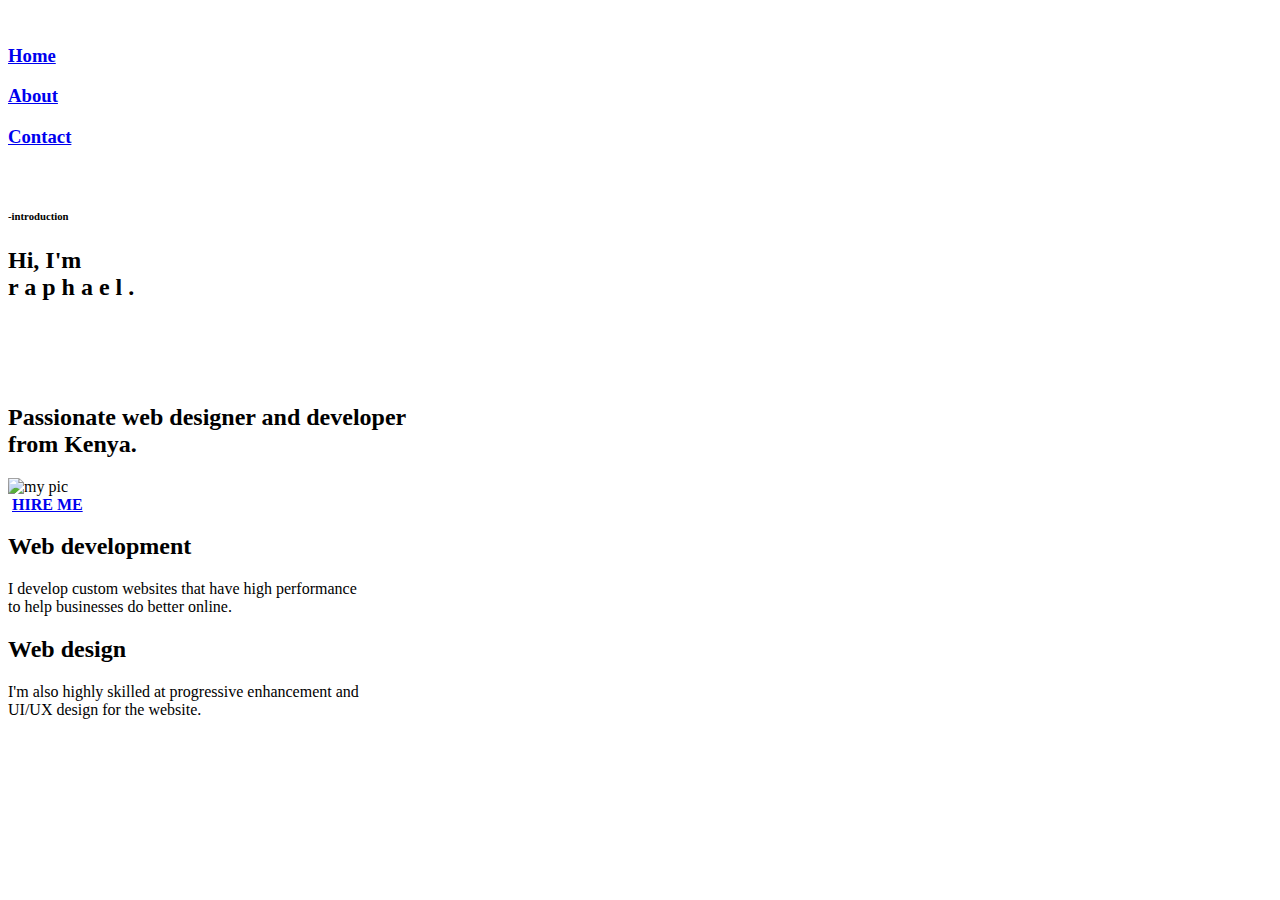
==== index.html @ 59547305 "Add files via upload" ====
<!DOCTYPE html>
<html lang="en" dir="ltr">

<head>
  <meta charset="utf-8">
  <title>Raphael's website</title>
</head>
<link rel="stylesheet" href="css/styles.css">
<body>
  <img class="star2" src="images/1660732388254-removebg-preview.png" alt="" >
  <img class="star" src="images/1660732388254-removebg-preview.png" alt="" >
    <nav>
      <h3><a class="anav" href="index.html">Home</a></h3>
      <h3><a class="anav" href="about.html">About</a></h3>
      <h3><a class="anav" href="contact-me.html">Contact</a></h3>
    </nav>
    <img class="star" src="images/1660732388254-removebg-preview.png" alt="" >
    <div class="is-me">
      <h6>-introduction</h6>
      <h2>Hi, I'm
        <div class="raphael">
          <span style="--i:1">r</span>
          <span style="--i:2">a</span>
          <span style="--i:3">p</span>
          <span style="--i:4">h</span>
          <span style="--i:5">a</span>
          <span style="--i:6">e</span>
          <span style="--i:7">l</span>
          <span style="--i:8">.</span>
        </div>
        <img class="star" src="images/1660732388254-removebg-preview.png" alt="" > 
      </h2>
      <br>
      <br>
      <h2>Passionate web designer and developer <br> from Kenya.</h2>
      <img src="images/Screenshot_20220827-151529-removebg-preview.png" alt="my pic"><br>
      <img class="star" src="images/1660732388254-removebg-preview.png" alt="" >
     <a class="con" href="contact-me.html"><b>HIRE ME</b></a><br>
    </div>
      <div class="skills">
        <h2 class="web">Web development</h2>
        <p>I develop custom websites that have high performance <br> to help businesses do better online.</p>
      </div>
      <div class="skilln">
        <h2 class="web">Web design</h2>
        <p>I'm also highly skilled at progressive enhancement and <br> UI/UX design for the website.</p>
      </div>
      <img class="star" src="images/1660732388254-removebg-preview.png" alt="" >
      <img class="star2" src="images/1660732388254-removebg-preview.png" alt="" >
</body>

</html>
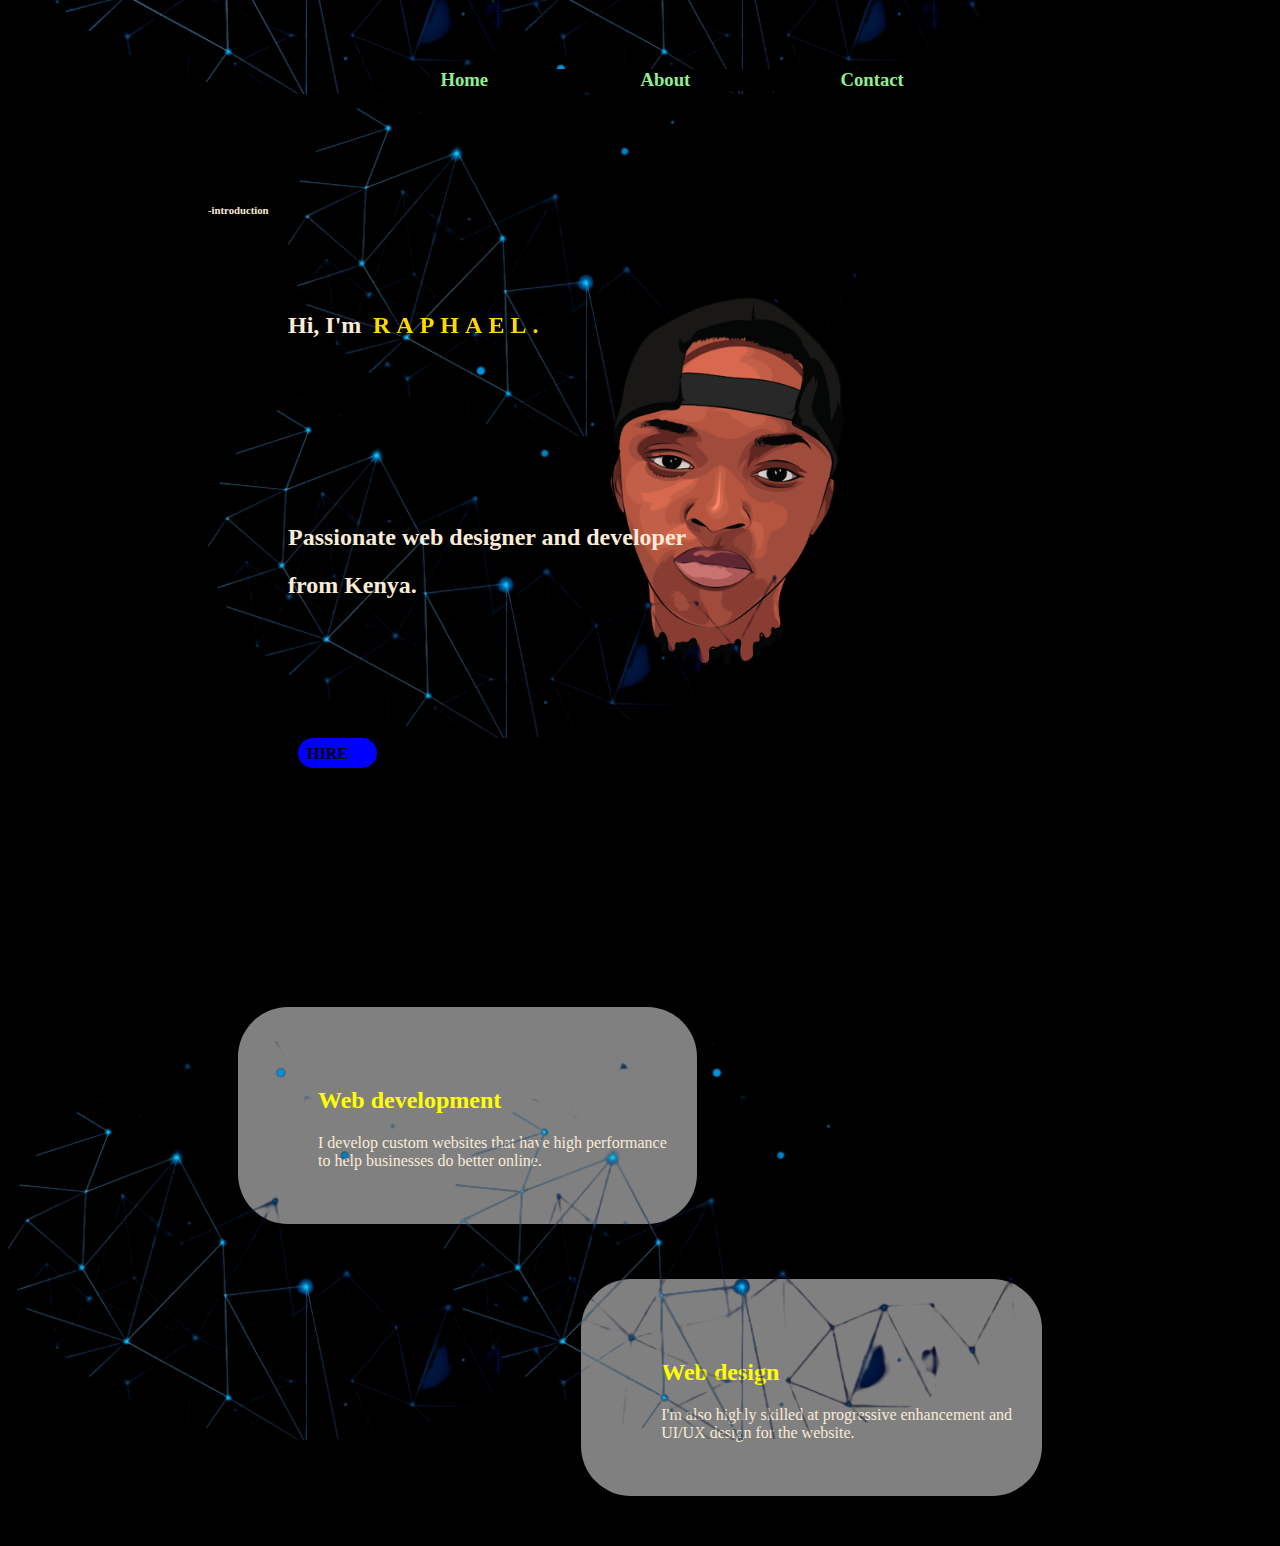
==== commit 9fec10ce: "Update index.html" ====
--- a/index.html
+++ b/index.html
@@ -5,16 +5,16 @@
   <meta charset="utf-8">
   <title>Raphael's website</title>
 </head>
-<link rel="stylesheet" href="css/styles.css">
+<link rel="stylesheet" href="styles.css">
 <body>
-  <img class="star2" src="images/1660732388254-removebg-preview.png" alt="" >
-  <img class="star" src="images/1660732388254-removebg-preview.png" alt="" >
+  <img class="star2" src="1660732388254-removebg-preview.png" alt="" >
+  <img class="star" src="1660732388254-removebg-preview.png" alt="" >
     <nav>
       <h3><a class="anav" href="index.html">Home</a></h3>
       <h3><a class="anav" href="about.html">About</a></h3>
       <h3><a class="anav" href="contact-me.html">Contact</a></h3>
     </nav>
-    <img class="star" src="images/1660732388254-removebg-preview.png" alt="" >
+    <img class="star" src="1660732388254-removebg-preview.png" alt="" >
     <div class="is-me">
       <h6>-introduction</h6>
       <h2>Hi, I'm
@@ -28,13 +28,13 @@
           <span style="--i:7">l</span>
           <span style="--i:8">.</span>
         </div>
-        <img class="star" src="images/1660732388254-removebg-preview.png" alt="" > 
+        <img class="star" src="1660732388254-removebg-preview.png" alt="" > 
       </h2>
       <br>
       <br>
       <h2>Passionate web designer and developer <br> from Kenya.</h2>
-      <img src="images/Screenshot_20220827-151529-removebg-preview.png" alt="my pic"><br>
-      <img class="star" src="images/1660732388254-removebg-preview.png" alt="" >
+      <img src="Screenshot_20220827-151529-removebg-preview.png" alt="my pic"><br>
+      <img class="star" src="1660732388254-removebg-preview.png" alt="" >
      <a class="con" href="contact-me.html"><b>HIRE ME</b></a><br>
     </div>
       <div class="skills">
@@ -45,8 +45,8 @@
         <h2 class="web">Web design</h2>
         <p>I'm also highly skilled at progressive enhancement and <br> UI/UX design for the website.</p>
       </div>
-      <img class="star" src="images/1660732388254-removebg-preview.png" alt="" >
-      <img class="star2" src="images/1660732388254-removebg-preview.png" alt="" >
+      <img class="star" src="1660732388254-removebg-preview.png" alt="" >
+      <img class="star2" src="1660732388254-removebg-preview.png" alt="" >
 </body>
 
-</html>+</html>
--- a/styles.css
+++ b/styles.css
@@ -0,0 +1,143 @@
+body {
+  background-color: black;
+  color:antiquewhite;
+  font-family: Cambria, Cochin, Georgia, Times, 'Times New Roman', serif;
+}
+nav {
+  display:flex;
+  position: fixed;
+  margin: -150px auto 10px 33%;
+}
+p{margin-left: 80px;}
+h1{margin-left: 80px;}
+h2 {
+  margin-left: 80px;
+  margin-top: 80px;
+}
+
+h3 {
+  color: #66BFBF;
+  background-color: ghostwhite;
+  width: 200px;
+}
+
+h4 {
+  margin-left: 80px;
+}
+
+input {
+  background-color:antiquewhite;
+}
+
+textarea {
+  background-color: antiquewhite;
+}
+
+#submit {
+  background-color: grey;
+}
+#let {
+  color:black;
+  display: inline-block;
+  background-color:rgb(244, 162, 10);
+  text-decoration: none;
+  border-radius: 50px;
+  width: 200px;
+  padding-left: 10px;
+}
+
+.is-me {
+  margin: 200px;
+  line-height: 2;
+}
+
+.about {
+  margin: 200px;
+  color: black;
+  background-color:rgb(75, 74, 74);
+  border-radius: 50px;
+  padding: 2%;
+}
+.web{
+  color: yellow;
+}
+.skills{
+  float: left;
+  background-color: grey;
+  margin:5px 50px 50px 230px;
+  border-radius: 50px;
+  padding:0 30px 3% 0;
+}
+.skilln{
+  float: right;
+  background-color: grey;
+  margin:5px 230px 50px 20px;
+  border-radius: 50px;
+  padding:0 30px 3% 0;
+}
+.contact {
+  margin: 200px 200px 200px 400px;
+}
+.star{
+  float: left;
+}
+.star2{
+  float: right;
+}
+img {
+  float:right;
+  height: 400px;
+  margin-top: -40%;
+  margin-right: 18%;
+  border-radius: 50%;
+}
+.con{
+  display: inline-block;
+  border-radius: 50px;
+  padding-left:9px ;
+  width: 70px;
+  height: 30px;
+  background:blue;
+  margin-left: 90px;
+  color: black;
+  text-decoration: none;
+}
+.phone{
+  margin-left: 30px;
+}
+.nipate{
+  background-color: black;
+  color:blue;
+}
+.anav {
+  padding-left: 10px;
+  color:lightgreen;
+  background-color:black;
+  display:block;
+  text-decoration: none;
+}
+a:active{color: blue;}
+.dot {
+  display: flex;
+  position: relative;
+  left: 23%;
+  top: -35px;
+}
+.raphael{
+ position: relative;
+ margin-left: 85px;
+ margin-top: -48px;
+}
+.raphael span{
+  position: relative;
+  display: inline-block;
+  color: gold;
+  text-transform: uppercase;
+  animation: flip 5s infinite;
+  animation-delay: calc(.5s * var(--i));
+}
+@keyframes flip{
+  0%,80%{
+    transform: rotateY(360deg);
+  }
+}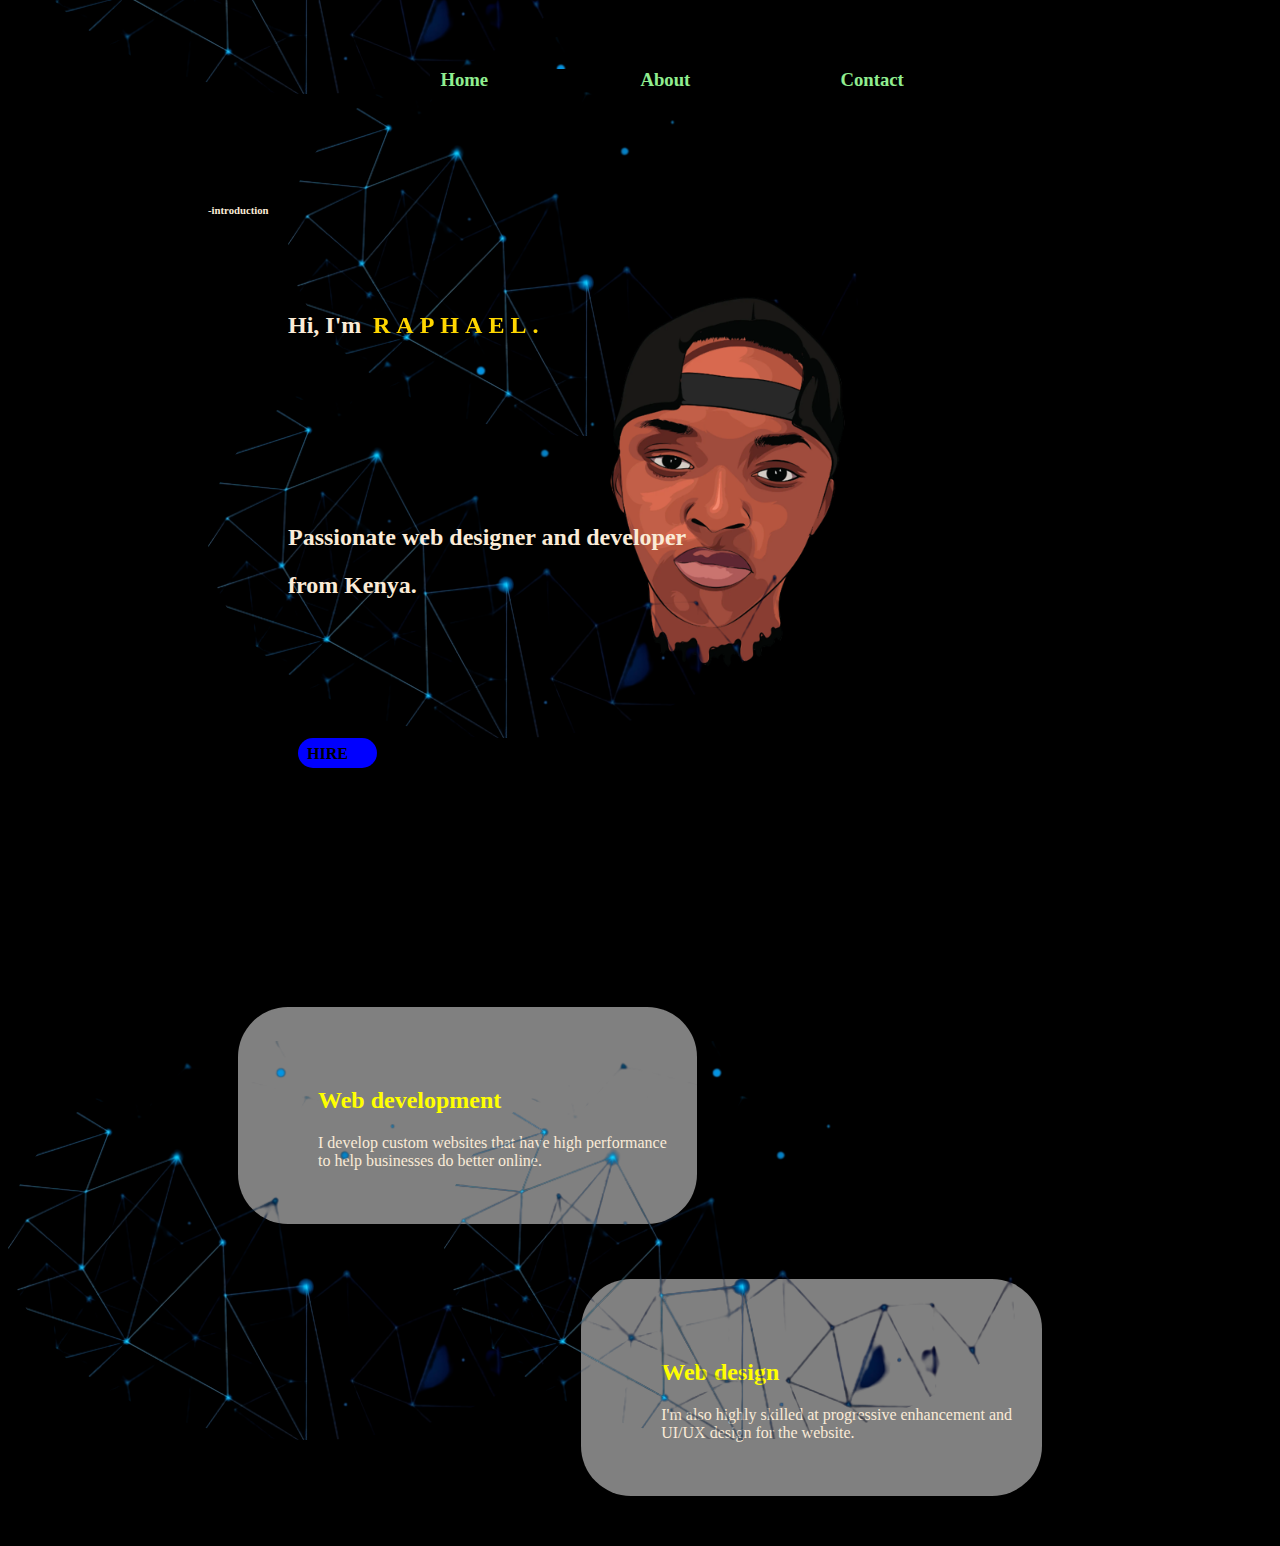
==== commit eff63f35: "Update index.html" ====
--- a/index.html
+++ b/index.html
@@ -7,8 +7,6 @@
 </head>
 <link rel="stylesheet" href="styles.css">
 <body>
-  <img class="star2" src="1660732388254-removebg-preview.png" alt="" >
-  <img class="star" src="1660732388254-removebg-preview.png" alt="" >
     <nav>
       <h3><a class="anav" href="index.html">Home</a></h3>
       <h3><a class="anav" href="about.html">About</a></h3>
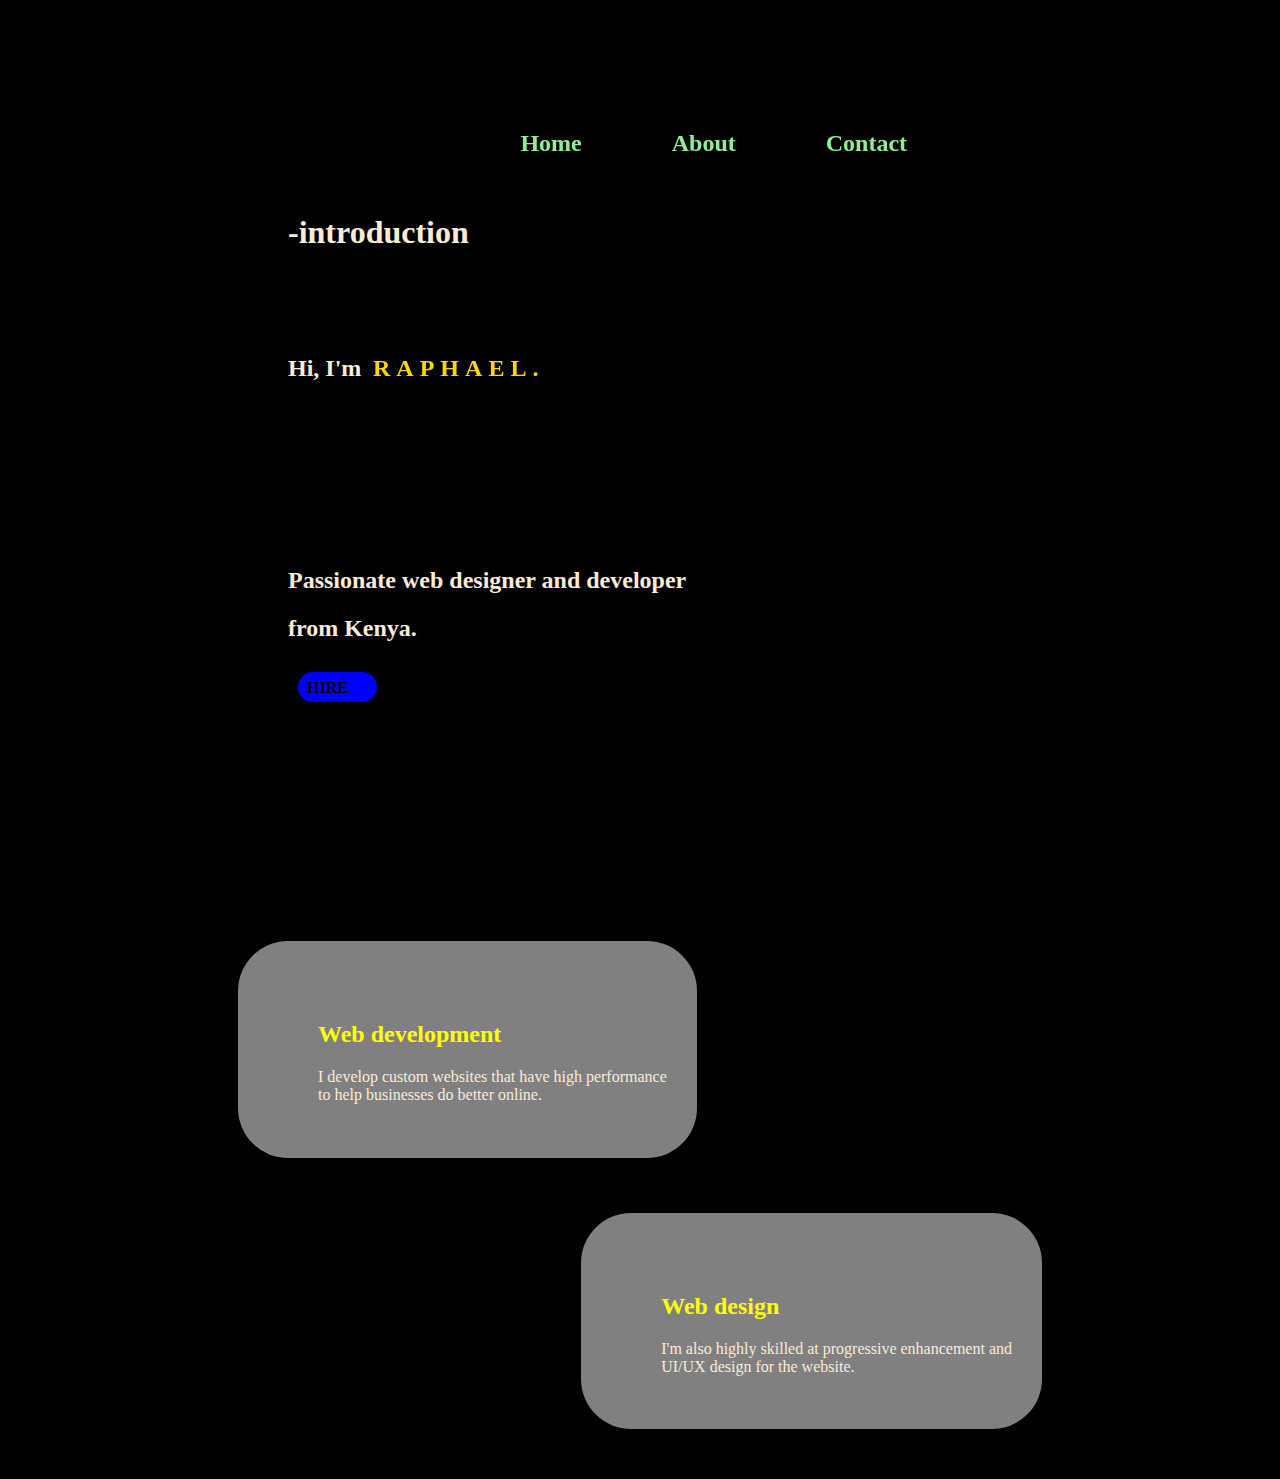
==== commit 3c666aa5: "Update index.html" ====
--- a/index.html
+++ b/index.html
@@ -3,18 +3,17 @@
 
 <head>
   <meta charset="utf-8">
-  <title>Raphael's website</title>
+  <title>Raphael's Portfolio website</title>
 </head>
 <link rel="stylesheet" href="styles.css">
 <body>
     <nav>
-      <h3><a class="anav" href="index.html">Home</a></h3>
-      <h3><a class="anav" href="about.html">About</a></h3>
-      <h3><a class="anav" href="contact-me.html">Contact</a></h3>
+      <h2><a class="anav" href="index.html">Home</a></h2>
+      <h2><a class="anav" href="about.html">About</a></h2>
+      <h2><a class="anav" href="contact-me.html">Contact</a></h2>
     </nav>
-    <img class="star" src="1660732388254-removebg-preview.png" alt="" >
     <div class="is-me">
-      <h6>-introduction</h6>
+      <h1>-introduction</h1>
       <h2>Hi, I'm
         <div class="raphael">
           <span style="--i:1">r</span>
@@ -26,13 +25,10 @@
           <span style="--i:7">l</span>
           <span style="--i:8">.</span>
         </div>
-        <img class="star" src="1660732388254-removebg-preview.png" alt="" > 
       </h2>
       <br>
       <br>
       <h2>Passionate web designer and developer <br> from Kenya.</h2>
-      <img src="Screenshot_20220827-151529-removebg-preview.png" alt="my pic"><br>
-      <img class="star" src="1660732388254-removebg-preview.png" alt="" >
      <a class="con" href="contact-me.html"><b>HIRE ME</b></a><br>
     </div>
       <div class="skills">
@@ -43,8 +39,6 @@
         <h2 class="web">Web design</h2>
         <p>I'm also highly skilled at progressive enhancement and <br> UI/UX design for the website.</p>
       </div>
-      <img class="star" src="1660732388254-removebg-preview.png" alt="" >
-      <img class="star2" src="1660732388254-removebg-preview.png" alt="" >
 </body>
 
 </html>
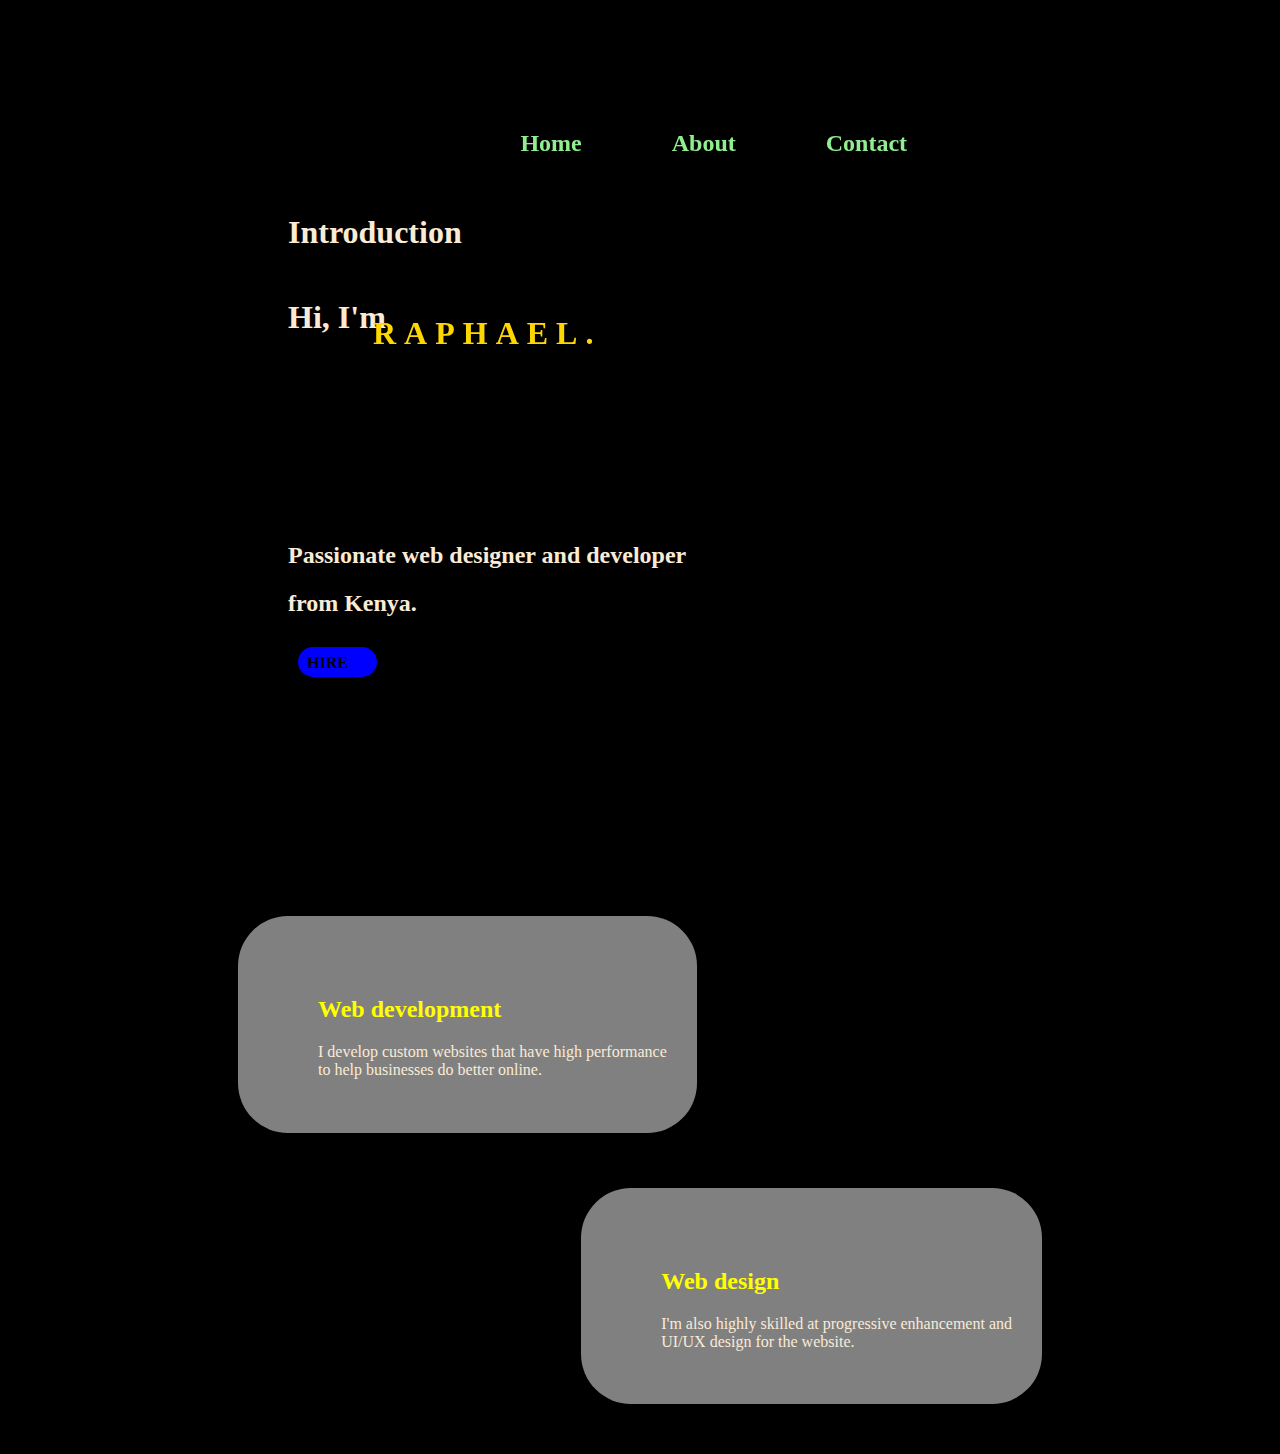
==== commit 8c5b3a84: "Update index.html" ====
--- a/index.html
+++ b/index.html
@@ -13,8 +13,8 @@
       <h2><a class="anav" href="contact-me.html">Contact</a></h2>
     </nav>
     <div class="is-me">
-      <h1>-introduction</h1>
-      <h2>Hi, I'm
+      <h1>Introduction</h1>
+      <h1>Hi, I'm
         <div class="raphael">
           <span style="--i:1">r</span>
           <span style="--i:2">a</span>
@@ -25,7 +25,7 @@
           <span style="--i:7">l</span>
           <span style="--i:8">.</span>
         </div>
-      </h2>
+      </h1>
       <br>
       <br>
       <h2>Passionate web designer and developer <br> from Kenya.</h2>
